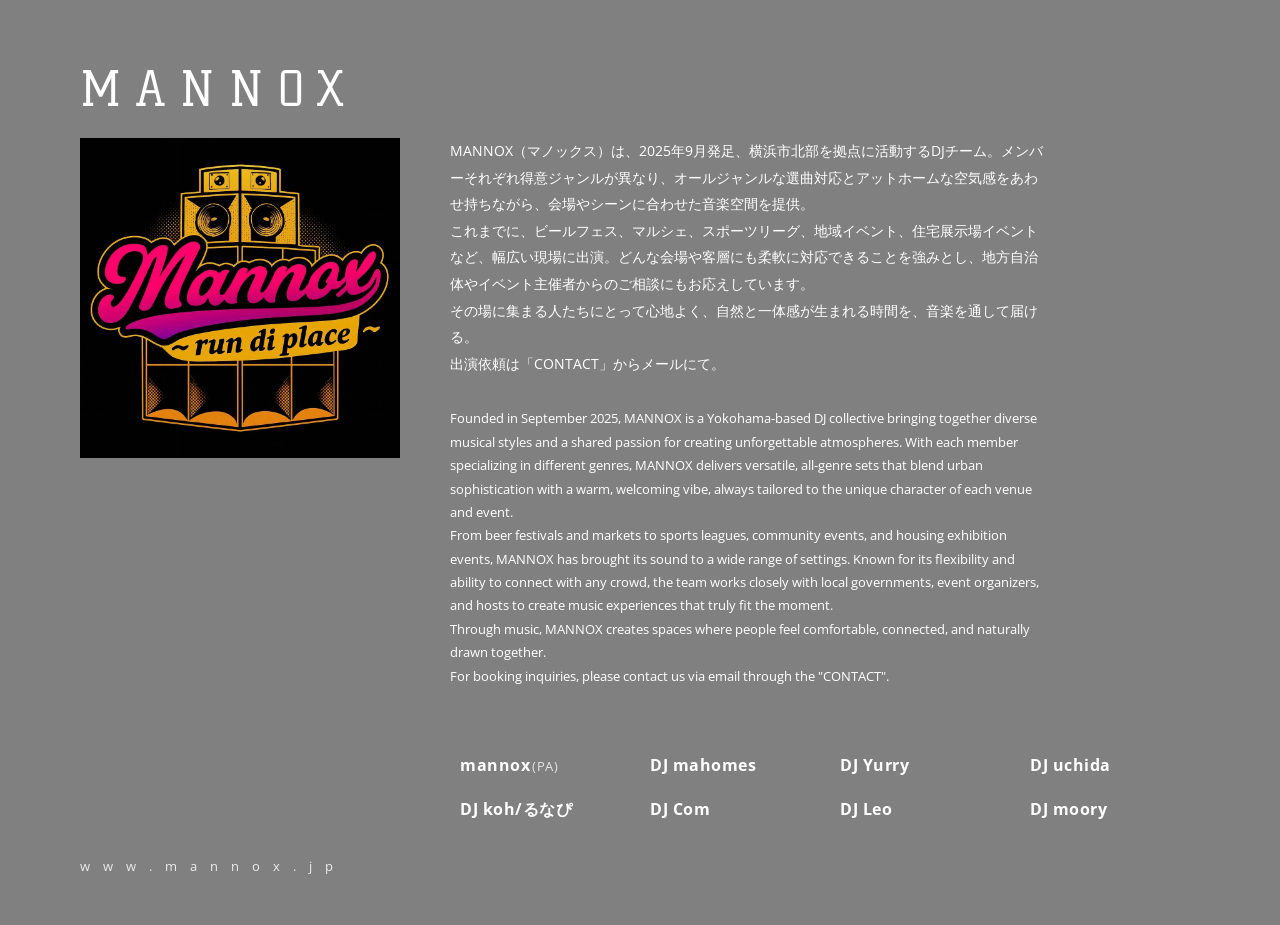
==== about.html @ 06541115 "perf: serve images as WebP with JPEG/PNG fallback - Convert all site images to WebP (q82), reducing " ====
<!DOCTYPE html>
<html lang="ja">
<head>
  <meta charset="UTF-8">
  <meta name="viewport" content="width=device-width, initial-scale=1.0">
  <meta name="description" content="MANNOX - About / DJ Team Profile">
  <title>ABOUT | MANNOX</title>
  <link rel="stylesheet" href="style.css">
  <link rel="stylesheet" href="about.css">
  <link rel="preconnect" href="https://fonts.googleapis.com">
  <link rel="preconnect" href="https://fonts.gstatic.com" crossorigin>
  <link href="https://fonts.googleapis.com/css2?family=Kelly+Slab&family=Open+Sans:wght@400;700&display=swap" rel="stylesheet">
</head>
<body>
  <div class="site-container about-page">
    <!-- Header / Logo -->
    <header class="header">
      <h1 class="logo"><a href="index.html" class="logo-link">MANNOX</a></h1>
    </header>

    <!-- Main Content -->
    <main class="about-content">
      <!-- Left: Image -->
      <div class="about-image">
        <img id="about-hero" src="images/hero.webp" onerror="this.onerror=null;this.src='images/hero.jpg';" alt="MANNOX DJ Team">
      </div>

      <!-- Right: Biography Text -->
      <div class="about-text">
        <!-- Japanese -->
        <div class="bio-ja">
          <p>MANNOX（マノックス）は、2025年9月発足、横浜市北部を拠点に活動するDJチーム。メンバーそれぞれ得意ジャンルが異なり、オールジャンルな選曲対応とアットホームな空気感をあわせ持ちながら、会場やシーンに合わせた音楽空間を提供。</p>
          <p>これまでに、ビールフェス、マルシェ、スポーツリーグ、地域イベント、住宅展示場イベントなど、幅広い現場に出演。どんな会場や客層にも柔軟に対応できることを強みとし、地方自治体やイベント主催者からのご相談にもお応えしています。</p>
          <p>その場に集まる人たちにとって心地よく、自然と一体感が生まれる時間を、音楽を通して届ける。</p>
          <p>出演依頼は「CONTACT」からメールにて。</p>
        </div>

        <!-- English -->
        <div class="bio-en">
          <p>Founded in September 2025, MANNOX is a Yokohama-based DJ collective bringing together diverse musical styles and a shared passion for creating unforgettable atmospheres. With each member specializing in different genres, MANNOX delivers versatile, all-genre sets that blend urban sophistication with a warm, welcoming vibe, always tailored to the unique character of each venue and event.</p>
          <p>From beer festivals and markets to sports leagues, community events, and housing exhibition events, MANNOX has brought its sound to a wide range of settings. Known for its flexibility and ability to connect with any crowd, the team works closely with local governments, event organizers, and hosts to create music experiences that truly fit the moment.</p>
          <p>Through music, MANNOX creates spaces where people feel comfortable, connected, and naturally drawn together.</p>
          <p>For booking inquiries, please contact us via email through the "CONTACT".</p>
        </div>
      </div>
    </main>

    <!-- Members Section -->
    <section class="members-section">
      <div class="members-grid">
        <div class="member member-clickable" data-image="images/members/mannox.webp" data-image-fallback="images/members/mannox.jpg">
          <p class="member-name">mannox<span class="member-role">(PA)</span></p>
        </div>
        <div class="member member-clickable" data-image="images/members/mahomes.webp" data-image-fallback="images/members/mahomes.JPG">
          <p class="member-name">DJ mahomes</p>
        </div>
        <div class="member member-clickable" data-image="images/members/Yurry.webp" data-image-fallback="images/members/Yurry.JPG">
          <p class="member-name">DJ Yurry</p>
        </div>
        <div class="member member-clickable" data-image="images/members/uchida.webp" data-image-fallback="images/members/uchida.jpg">
          <p class="member-name">DJ uchida</p>
        </div>
        <div class="member member-clickable" data-image="images/members/kohluna.webp" data-image-fallback="images/members/kohluna.JPG">
          <p class="member-name">DJ koh/るなぴ</p>
        </div>
        <div class="member member-clickable" data-image="images/members/kom.webp" data-image-fallback="images/members/kom.JPG">
          <p class="member-name">DJ Com</p>
        </div>
        <div class="member member-clickable" data-image="images/members/Leo.webp" data-image-fallback="images/members/Leo.jpg">
          <p class="member-name">DJ Leo</p>
        </div>
        <div class="member member-clickable" data-image="images/members/moory.webp" data-image-fallback="images/members/moory.jpg">
          <p class="member-name">DJ moory</p>
        </div>
      </div>
    </section>

    <!-- Footer -->
    <footer class="footer">
      <p class="footer-url">w w w . m a n n o x . j p</p>
    </footer>
  </div>

  <script>
    document.querySelectorAll('.member-clickable').forEach(function(member) {
      member.addEventListener('click', function() {
        var imageSrc = this.getAttribute('data-image');
        var fallbackSrc = this.getAttribute('data-image-fallback');
        var heroImg = document.getElementById('about-hero');
        heroImg.onerror = function() {
          heroImg.onerror = null;
          heroImg.src = fallbackSrc;
        };
        heroImg.src = imageSrc;
        heroImg.alt = this.querySelector('.member-name').textContent;
        document.querySelectorAll('.member-clickable').forEach(function(m) {
          m.classList.remove('member-active');
        });
        this.classList.add('member-active');
        heroImg.scrollIntoView({ behavior: 'smooth', block: 'start' });
      });
    });
  </script>
</body>
</html>
---- style.css ----
/* ============================================
   MANNOX DJ Team - Official Website
   Based on 80kidz.net layout
   ============================================ */

/* Reset & Base */
*,
*::before,
*::after {
  margin: 0;
  padding: 0;
  box-sizing: border-box;
}

html {
  height: 100%;
}

body {
  font-family: 'Open Sans', 'Helvetica Neue', Arial, sans-serif;
  background-color: #808080;
  color: #ffffff;
  min-height: 100vh;
  -webkit-font-smoothing: antialiased;
  -moz-osx-font-smoothing: grayscale;
}

/* Site Container */
.site-container {
  width: 100%;
  min-height: 100vh;
  padding: 60px 80px 40px;
  display: flex;
  flex-direction: column;
}

/* Header / Logo */
.header {
  margin-bottom: 20px;
}

.logo {
  font-family: 'Kelly Slab', cursive;
  font-size: 48px;
  font-weight: 400;
  letter-spacing: 14px;
  color: #ffffff;
  text-transform: uppercase;
}

/* Main Content - Two Column Layout */
.main-content {
  display: flex;
  align-items: flex-start;
  flex: 1;
}

/* Navigation */
.nav {
  flex-shrink: 0;
  padding-top: 8px;
  width: 260px;
}

.nav-list {
  list-style: none;
  display: flex;
  flex-direction: column;
  gap: 2px;
}

.nav-item {
  line-height: 1;
}

.nav-link {
  font-family: 'Open Sans', sans-serif;
  font-size: 15px;
  font-weight: 700;
  color: #ffffff;
  text-decoration: none;
  letter-spacing: 1.5px;
  display: inline-block;
  padding: 5px 0;
  transition: opacity 0.3s ease;
}

.nav-link:hover {
  opacity: 0.7;
}

/* Hero Image */
.hero-image {
  flex: 1;
  display: flex;
  align-items: flex-start;
  justify-content: flex-end;
}

.hero-image img {
  width: 100%;
  max-width: 700px;
  height: auto;
  display: block;
  object-fit: cover;
}

/* Footer */
.footer {
  margin-top: auto;
  padding-top: 30px;
  padding-bottom: 10px;
}

.footer-url {
  font-family: 'Open Sans', sans-serif;
  font-size: 13px;
  font-weight: 400;
  letter-spacing: 5px;
  color: #ffffff;
  opacity: 0.85;
}

/* ============================================
   Responsive Design
   ============================================ */

/* Large Desktop */
@media screen and (min-width: 1400px) {
  .site-container {
    padding: 70px 100px 50px;
  }

  .logo {
    font-size: 56px;
  }

  .hero-image img {
    max-width: 800px;
  }
}

/* Tablet */
@media screen and (max-width: 900px) {
  .site-container {
    padding: 40px 40px 30px;
  }

  .logo {
    font-size: 36px;
    letter-spacing: 10px;
  }

  .nav {
    width: 200px;
  }

  .nav-link {
    font-size: 13px;
  }

  .hero-image img {
    max-width: 100%;
  }
}

/* Mobile */
@media screen and (max-width: 640px) {
  .site-container {
    padding: 30px 20px 20px;
    min-height: 100vh;
  }

  .header {
    margin-bottom: 16px;
  }

  .logo {
    font-size: 28px;
    letter-spacing: 6px;
  }

  .main-content {
    flex-direction: column;
    gap: 24px;
  }

  .nav {
    width: 100%;
    padding-top: 0;
  }

  .nav-list {
    gap: 0;
  }

  .nav-link {
    font-size: 14px;
    padding: 4px 0;
  }

  .hero-image {
    justify-content: center;
  }

  .hero-image img {
    max-width: 100%;
  }

  .footer {
    padding-top: 24px;
  }

  .footer-url {
    font-size: 11px;
    letter-spacing: 3px;
  }
}
---- about.css ----
/* ============================================
   MANNOX DJ Team - About Page Styles
   Based on 80kidz.net/biography layout
   ============================================ */

/* Logo link */
.logo-link {
  color: #ffffff;
  text-decoration: none;
}

.logo-link:hover {
  opacity: 0.7;
  transition: opacity 0.3s ease;
}

/* About Page Container */
.about-page {
  justify-content: flex-start;
}

/* About Content - Two Column Layout */
.about-content {
  display: flex;
  align-items: flex-start;
  gap: 50px;
  margin-bottom: 50px;
}

/* About Image */
.about-image {
  flex-shrink: 0;
  width: 320px;
}

.about-image img {
  width: 100%;
  height: auto;
  display: block;
  object-fit: cover;
}

/* About Text */
.about-text {
  flex: 1;
  max-width: 600px;
}

.bio-ja {
  margin-bottom: 30px;
}

.bio-ja p,
.bio-en p {
  font-family: 'Open Sans', sans-serif;
  font-size: 14px;
  line-height: 1.9;
  color: #ffffff;
  margin-bottom: 0;
}

.bio-en {
  margin-top: 30px;
}

.bio-en p {
  font-size: 13px;
  line-height: 1.8;
}

/* Members Section */
.members-section {
  margin-top: 10px;
  padding-left: 370px;
}

.members-grid {
  display: flex;
  flex-wrap: wrap;
  gap: 10px 50px;
}

.member {
  min-width: 140px;
}

.member-name {
  font-family: 'Open Sans', sans-serif;
  font-size: 16px;
  font-weight: 700;
  color: #ffffff;
  letter-spacing: 0.5px;
}

.member-role {
  font-weight: 400;
  font-size: 13px;
  margin-left: 2px;
  opacity: 0.8;
}

/* Clickable Members */
.member-clickable {
  cursor: pointer;
  padding: 6px 10px;
  border-radius: 4px;
  transition: background-color 0.3s ease, opacity 0.3s ease;
}

.member-clickable:hover {
  background-color: rgba(255, 255, 255, 0.15);
}

.member-active {
  background-color: rgba(255, 255, 255, 0.2);
}

.member-active .member-name {
  text-decoration: underline;
  text-underline-offset: 3px;
}

/* ============================================
   Responsive Design - About Page
   ============================================ */

/* Tablet */
@media screen and (max-width: 900px) {
  .about-content {
    gap: 30px;
  }

  .about-image {
    width: 250px;
  }

  .members-section {
    padding-left: 280px;
  }

  .bio-ja p,
  .bio-en p {
    font-size: 13px;
  }
}

/* Mobile */
@media screen and (max-width: 640px) {
  .about-content {
    flex-direction: column;
    gap: 24px;
  }

  .about-image {
    width: 100%;
    max-width: 320px;
  }

  .about-text {
    max-width: 100%;
  }

  .bio-ja p,
  .bio-en p {
    font-size: 13px;
    line-height: 1.8;
  }

  .members-section {
    padding-left: 0;
    margin-top: 20px;
  }

  .members-grid {
    gap: 8px 30px;
  }

  .member-name {
    font-size: 14px;
  }
}
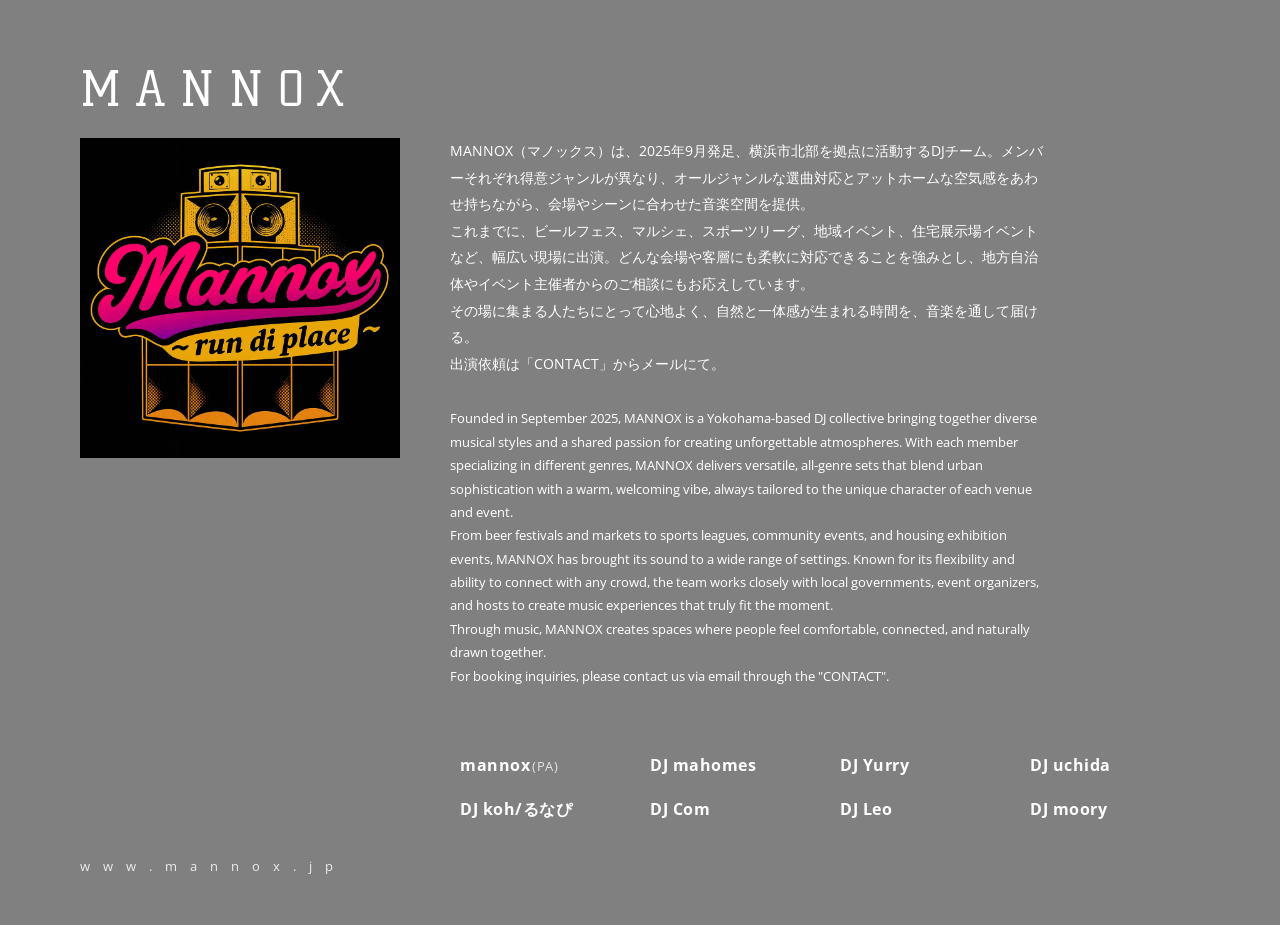
==== commit 1f24b1be: "fix: update kom image path to com.JPG and refresh moory photo Co-Authored-By: Claude Sonnet 5 <norep" ====
--- a/about.html
+++ b/about.html
@@ -22,7 +22,7 @@
     <main class="about-content">
       <!-- Left: Image -->
       <div class="about-image">
-        <img id="about-hero" src="images/hero.webp" onerror="this.onerror=null;this.src='images/hero.jpg';" alt="MANNOX DJ Team">
+        <img id="about-hero" src="images/hero.jpg" alt="MANNOX DJ Team">
       </div>
 
       <!-- Right: Biography Text -->
@@ -48,28 +48,28 @@
     <!-- Members Section -->
     <section class="members-section">
       <div class="members-grid">
-        <div class="member member-clickable" data-image="images/members/mannox.webp" data-image-fallback="images/members/mannox.jpg">
+        <div class="member member-clickable" data-image="images/members/mannox.jpg">
           <p class="member-name">mannox<span class="member-role">(PA)</span></p>
         </div>
-        <div class="member member-clickable" data-image="images/members/mahomes.webp" data-image-fallback="images/members/mahomes.JPG">
+        <div class="member member-clickable" data-image="images/members/mahomes.JPG">
           <p class="member-name">DJ mahomes</p>
         </div>
-        <div class="member member-clickable" data-image="images/members/Yurry.webp" data-image-fallback="images/members/Yurry.JPG">
+        <div class="member member-clickable" data-image="images/members/Yurry.JPG">
           <p class="member-name">DJ Yurry</p>
         </div>
-        <div class="member member-clickable" data-image="images/members/uchida.webp" data-image-fallback="images/members/uchida.jpg">
+        <div class="member member-clickable" data-image="images/members/uchida.jpg">
           <p class="member-name">DJ uchida</p>
         </div>
-        <div class="member member-clickable" data-image="images/members/kohluna.webp" data-image-fallback="images/members/kohluna.JPG">
+        <div class="member member-clickable" data-image="images/members/kohluna.JPG">
           <p class="member-name">DJ koh/るなぴ</p>
         </div>
-        <div class="member member-clickable" data-image="images/members/kom.webp" data-image-fallback="images/members/kom.JPG">
+        <div class="member member-clickable" data-image="images/members/com.JPG">
           <p class="member-name">DJ Com</p>
         </div>
-        <div class="member member-clickable" data-image="images/members/Leo.webp" data-image-fallback="images/members/Leo.jpg">
+        <div class="member member-clickable" data-image="images/members/Leo.jpg">
           <p class="member-name">DJ Leo</p>
         </div>
-        <div class="member member-clickable" data-image="images/members/moory.webp" data-image-fallback="images/members/moory.jpg">
+        <div class="member member-clickable" data-image="images/members/moory.jpg">
           <p class="member-name">DJ moory</p>
         </div>
       </div>
@@ -85,12 +85,7 @@
     document.querySelectorAll('.member-clickable').forEach(function(member) {
       member.addEventListener('click', function() {
         var imageSrc = this.getAttribute('data-image');
-        var fallbackSrc = this.getAttribute('data-image-fallback');
         var heroImg = document.getElementById('about-hero');
-        heroImg.onerror = function() {
-          heroImg.onerror = null;
-          heroImg.src = fallbackSrc;
-        };
         heroImg.src = imageSrc;
         heroImg.alt = this.querySelector('.member-name').textContent;
         document.querySelectorAll('.member-clickable').forEach(function(m) {
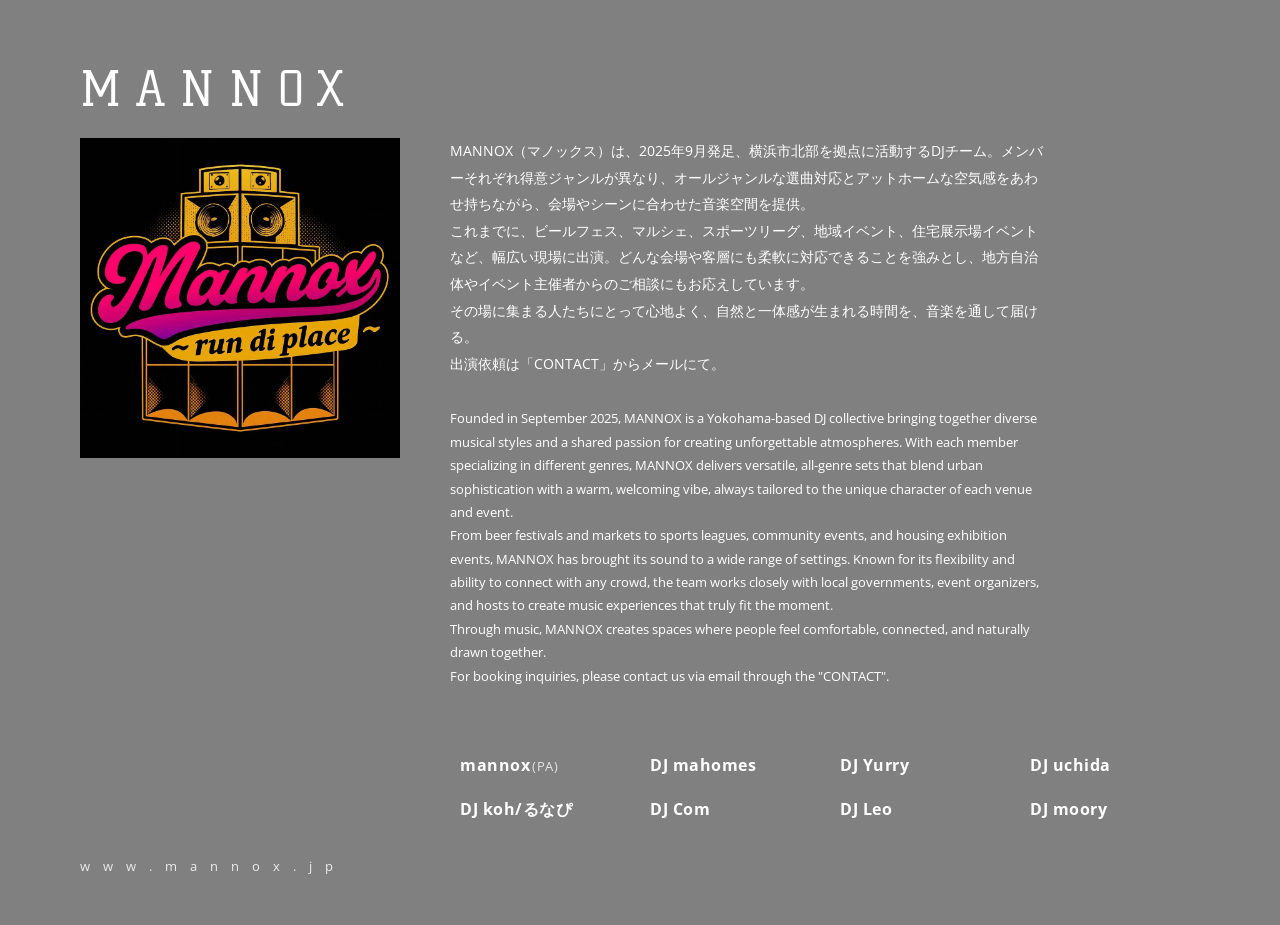
==== commit f8043f01: "merge: bring in com.JPG path rename and moory photo update" ====
--- a/about.html
+++ b/about.html
@@ -22,7 +22,7 @@
     <main class="about-content">
       <!-- Left: Image -->
       <div class="about-image">
-        <img id="about-hero" src="images/hero.jpg" alt="MANNOX DJ Team">
+        <img id="about-hero" src="images/hero.webp" onerror="this.onerror=null;this.src='images/hero.jpg';" alt="MANNOX DJ Team">
       </div>
 
       <!-- Right: Biography Text -->
@@ -48,28 +48,28 @@
     <!-- Members Section -->
     <section class="members-section">
       <div class="members-grid">
-        <div class="member member-clickable" data-image="images/members/mannox.jpg">
+        <div class="member member-clickable" data-image="images/members/mannox.webp" data-image-fallback="images/members/mannox.jpg">
           <p class="member-name">mannox<span class="member-role">(PA)</span></p>
         </div>
-        <div class="member member-clickable" data-image="images/members/mahomes.JPG">
+        <div class="member member-clickable" data-image="images/members/mahomes.webp" data-image-fallback="images/members/mahomes.JPG">
           <p class="member-name">DJ mahomes</p>
         </div>
-        <div class="member member-clickable" data-image="images/members/Yurry.JPG">
+        <div class="member member-clickable" data-image="images/members/Yurry.webp" data-image-fallback="images/members/Yurry.JPG">
           <p class="member-name">DJ Yurry</p>
         </div>
-        <div class="member member-clickable" data-image="images/members/uchida.jpg">
+        <div class="member member-clickable" data-image="images/members/uchida.webp" data-image-fallback="images/members/uchida.jpg">
           <p class="member-name">DJ uchida</p>
         </div>
-        <div class="member member-clickable" data-image="images/members/kohluna.JPG">
+        <div class="member member-clickable" data-image="images/members/kohluna.webp" data-image-fallback="images/members/kohluna.JPG">
           <p class="member-name">DJ koh/るなぴ</p>
         </div>
-        <div class="member member-clickable" data-image="images/members/com.JPG">
+        <div class="member member-clickable" data-image="images/members/com.webp" data-image-fallback="images/members/com.JPG">
           <p class="member-name">DJ Com</p>
         </div>
-        <div class="member member-clickable" data-image="images/members/Leo.jpg">
+        <div class="member member-clickable" data-image="images/members/Leo.webp" data-image-fallback="images/members/Leo.jpg">
           <p class="member-name">DJ Leo</p>
         </div>
-        <div class="member member-clickable" data-image="images/members/moory.jpg">
+        <div class="member member-clickable" data-image="images/members/moory.webp" data-image-fallback="images/members/moory.jpg">
           <p class="member-name">DJ moory</p>
         </div>
       </div>
@@ -85,7 +85,12 @@
     document.querySelectorAll('.member-clickable').forEach(function(member) {
       member.addEventListener('click', function() {
         var imageSrc = this.getAttribute('data-image');
+        var fallbackSrc = this.getAttribute('data-image-fallback');
         var heroImg = document.getElementById('about-hero');
+        heroImg.onerror = function() {
+          heroImg.onerror = null;
+          heroImg.src = fallbackSrc;
+        };
         heroImg.src = imageSrc;
         heroImg.alt = this.querySelector('.member-name').textContent;
         document.querySelectorAll('.member-clickable').forEach(function(m) {
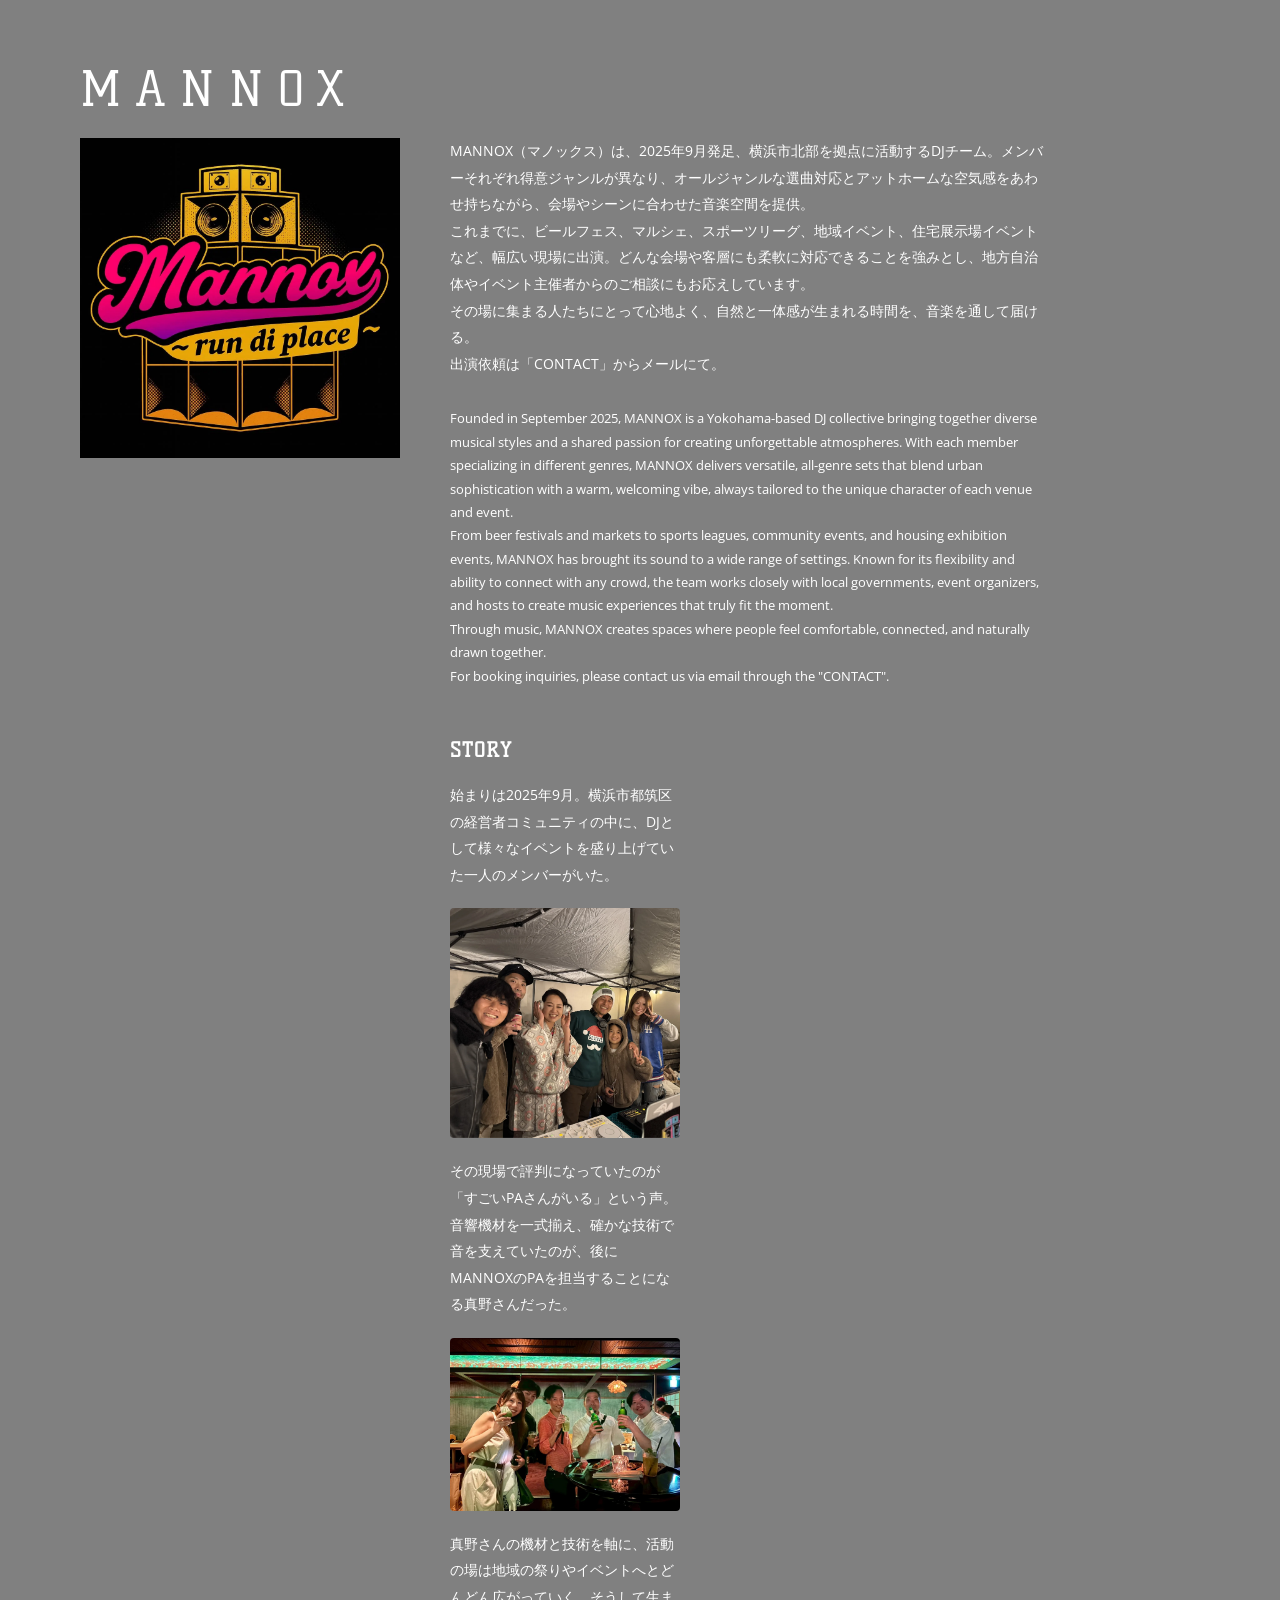
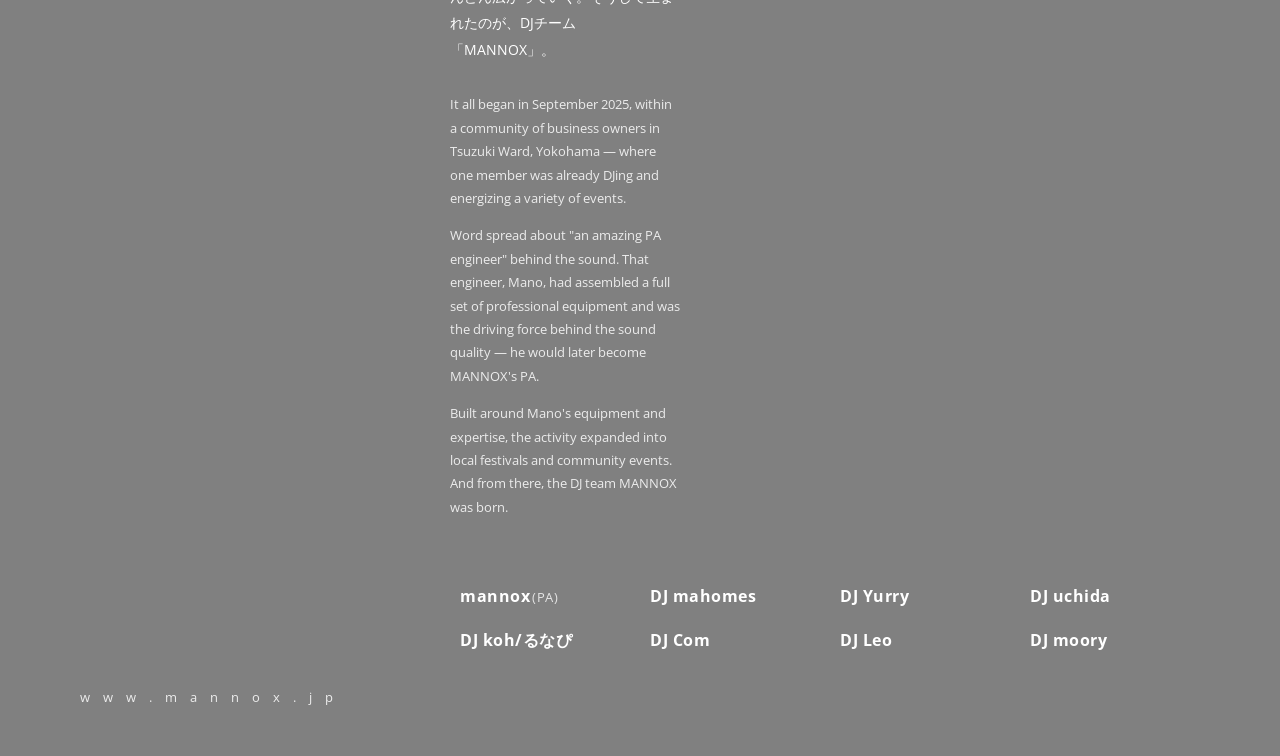
==== commit 3ad0b216: "feat: add MANNOX origin story section to ABOUT page Adds a STORY section between the intro bio and m" ====
--- a/about.html
+++ b/about.html
@@ -44,6 +44,33 @@
         </div>
       </div>
     </main>
+
+    <!-- Story Section -->
+    <section class="story-section">
+      <h2 class="story-heading">STORY</h2>
+      <div class="story-block">
+        <div class="story-ja">
+          <p>始まりは2025年9月。横浜市都筑区の経営者コミュニティの中に、DJとして様々なイベントを盛り上げていた一人のメンバーがいた。</p>
+        </div>
+        <div class="story-image">
+          <img src="images/gallery/beerfes.webp" onerror="this.onerror=null;this.src='images/gallery/beerfes.JPG';" alt="MANNOX Event">
+        </div>
+        <div class="story-ja">
+          <p>その現場で評判になっていたのが「すごいPAさんがいる」という声。音響機材を一式揃え、確かな技術で音を支えていたのが、後にMANNOXのPAを担当することになる真野さんだった。</p>
+        </div>
+        <div class="story-image">
+          <img src="images/gallery/IMG_4090.webp" alt="MANNOX Event">
+        </div>
+        <div class="story-ja">
+          <p>真野さんの機材と技術を軸に、活動の場は地域の祭りやイベントへとどんどん広がっていく。そうして生まれたのが、DJチーム「MANNOX」。</p>
+        </div>
+        <div class="story-en">
+          <p>It all began in September 2025, within a community of business owners in Tsuzuki Ward, Yokohama — where one member was already DJing and energizing a variety of events.</p>
+          <p>Word spread about "an amazing PA engineer" behind the sound. That engineer, Mano, had assembled a full set of professional equipment and was the driving force behind the sound quality — he would later become MANNOX's PA.</p>
+          <p>Built around Mano's equipment and expertise, the activity expanded into local festivals and community events. And from there, the DJ team MANNOX was born.</p>
+        </div>
+      </div>
+    </section>
 
     <!-- Members Section -->
     <section class="members-section">
--- a/about.css
+++ b/about.css
@@ -66,6 +66,56 @@
 .bio-en p {
   font-size: 13px;
   line-height: 1.8;
+}
+
+/* Story Section */
+.story-section {
+  margin-bottom: 50px;
+  max-width: 600px;
+  padding-left: 370px;
+}
+
+.story-heading {
+  font-family: 'Kelly Slab', cursive;
+  font-size: 20px;
+  color: #ffffff;
+  letter-spacing: 1px;
+  margin-bottom: 20px;
+}
+
+.story-block {
+  display: flex;
+  flex-direction: column;
+  gap: 20px;
+}
+
+.story-ja p,
+.story-en p {
+  font-family: 'Open Sans', sans-serif;
+  font-size: 14px;
+  line-height: 1.9;
+  color: #ffffff;
+  margin-bottom: 0;
+}
+
+.story-en {
+  margin-top: 10px;
+  display: flex;
+  flex-direction: column;
+  gap: 14px;
+}
+
+.story-en p {
+  font-size: 13px;
+  line-height: 1.8;
+  opacity: 0.85;
+}
+
+.story-image img {
+  width: 100%;
+  height: auto;
+  display: block;
+  border-radius: 4px;
 }
 
 /* Members Section */
@@ -138,6 +188,10 @@
     padding-left: 280px;
   }
 
+  .story-section {
+    padding-left: 280px;
+  }
+
   .bio-ja p,
   .bio-en p {
     font-size: 13px;
@@ -166,6 +220,11 @@
     line-height: 1.8;
   }
 
+  .story-section {
+    padding-left: 0;
+    max-width: 100%;
+  }
+
   .members-section {
     padding-left: 0;
     margin-top: 20px;
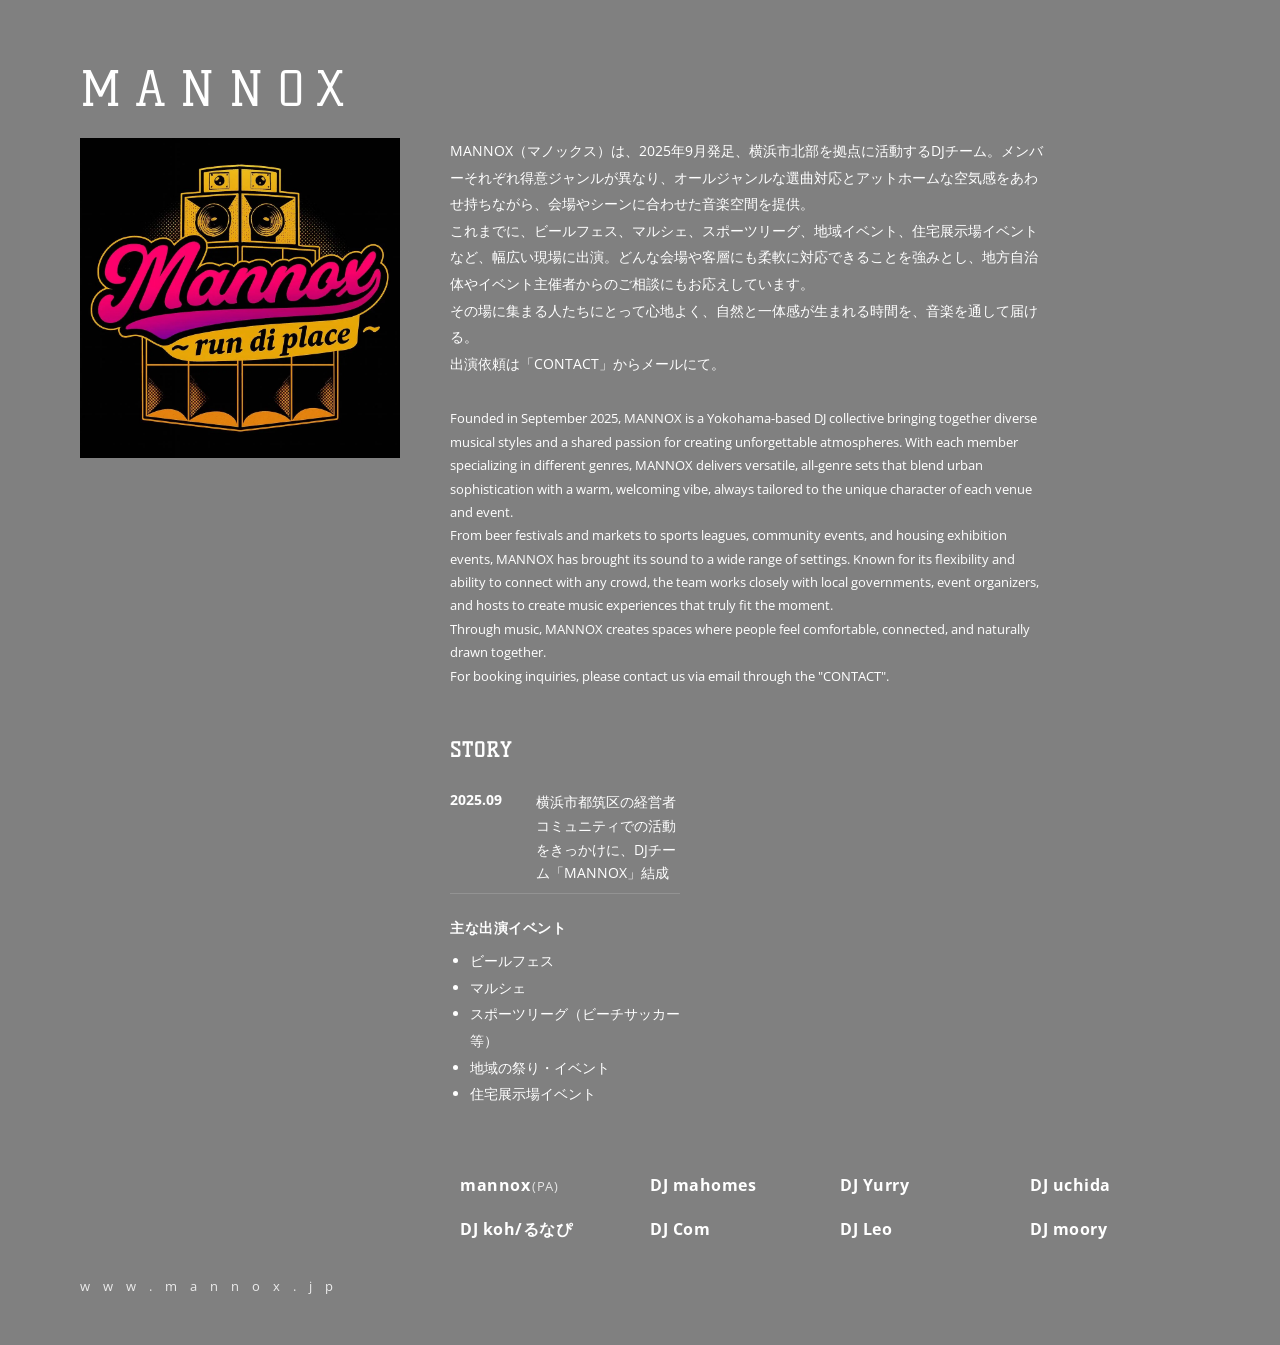
==== commit 5154ee5e: "refactor: simplify STORY section to a timeline + event list Replace the narrative prose with a minim" ====
--- a/about.html
+++ b/about.html
@@ -48,28 +48,20 @@
     <!-- Story Section -->
     <section class="story-section">
       <h2 class="story-heading">STORY</h2>
-      <div class="story-block">
-        <div class="story-ja">
-          <p>始まりは2025年9月。横浜市都筑区の経営者コミュニティの中に、DJとして様々なイベントを盛り上げていた一人のメンバーがいた。</p>
+      <dl class="story-timeline">
+        <div class="story-timeline-item">
+          <dt>2025.09</dt>
+          <dd>横浜市都筑区の経営者コミュニティでの活動をきっかけに、DJチーム「MANNOX」結成</dd>
         </div>
-        <div class="story-image">
-          <img src="images/gallery/beerfes.webp" onerror="this.onerror=null;this.src='images/gallery/beerfes.JPG';" alt="MANNOX Event">
-        </div>
-        <div class="story-ja">
-          <p>その現場で評判になっていたのが「すごいPAさんがいる」という声。音響機材を一式揃え、確かな技術で音を支えていたのが、後にMANNOXのPAを担当することになる真野さんだった。</p>
-        </div>
-        <div class="story-image">
-          <img src="images/gallery/IMG_4090.webp" alt="MANNOX Event">
-        </div>
-        <div class="story-ja">
-          <p>真野さんの機材と技術を軸に、活動の場は地域の祭りやイベントへとどんどん広がっていく。そうして生まれたのが、DJチーム「MANNOX」。</p>
-        </div>
-        <div class="story-en">
-          <p>It all began in September 2025, within a community of business owners in Tsuzuki Ward, Yokohama — where one member was already DJing and energizing a variety of events.</p>
-          <p>Word spread about "an amazing PA engineer" behind the sound. That engineer, Mano, had assembled a full set of professional equipment and was the driving force behind the sound quality — he would later become MANNOX's PA.</p>
-          <p>Built around Mano's equipment and expertise, the activity expanded into local festivals and community events. And from there, the DJ team MANNOX was born.</p>
-        </div>
-      </div>
+      </dl>
+      <h3 class="story-subheading">主な出演イベント</h3>
+      <ul class="story-events">
+        <li>ビールフェス</li>
+        <li>マルシェ</li>
+        <li>スポーツリーグ（ビーチサッカー 等）</li>
+        <li>地域の祭り・イベント</li>
+        <li>住宅展示場イベント</li>
+      </ul>
     </section>
 
     <!-- Members Section -->
--- a/about.css
+++ b/about.css
@@ -83,39 +83,53 @@
   margin-bottom: 20px;
 }
 
-.story-block {
+.story-timeline {
+  margin: 0 0 24px;
+}
+
+.story-timeline-item {
   display: flex;
-  flex-direction: column;
-  gap: 20px;
-}
-
-.story-ja p,
-.story-en p {
+  gap: 16px;
+  padding: 8px 0;
+  border-bottom: 1px solid rgba(255, 255, 255, 0.15);
+}
+
+.story-timeline-item dt {
+  font-family: 'Open Sans', sans-serif;
+  font-weight: 700;
+  font-size: 14px;
+  color: #ffffff;
+  flex-shrink: 0;
+  width: 70px;
+}
+
+.story-timeline-item dd {
+  font-family: 'Open Sans', sans-serif;
+  font-size: 14px;
+  line-height: 1.7;
+  color: #ffffff;
+  margin: 0;
+}
+
+.story-subheading {
+  font-family: 'Open Sans', sans-serif;
+  font-weight: 700;
+  font-size: 14px;
+  color: #ffffff;
+  letter-spacing: 0.5px;
+  margin-bottom: 10px;
+}
+
+.story-events {
+  margin: 0;
+  padding-left: 20px;
+}
+
+.story-events li {
   font-family: 'Open Sans', sans-serif;
   font-size: 14px;
   line-height: 1.9;
   color: #ffffff;
-  margin-bottom: 0;
-}
-
-.story-en {
-  margin-top: 10px;
-  display: flex;
-  flex-direction: column;
-  gap: 14px;
-}
-
-.story-en p {
-  font-size: 13px;
-  line-height: 1.8;
-  opacity: 0.85;
-}
-
-.story-image img {
-  width: 100%;
-  height: auto;
-  display: block;
-  border-radius: 4px;
 }
 
 /* Members Section */
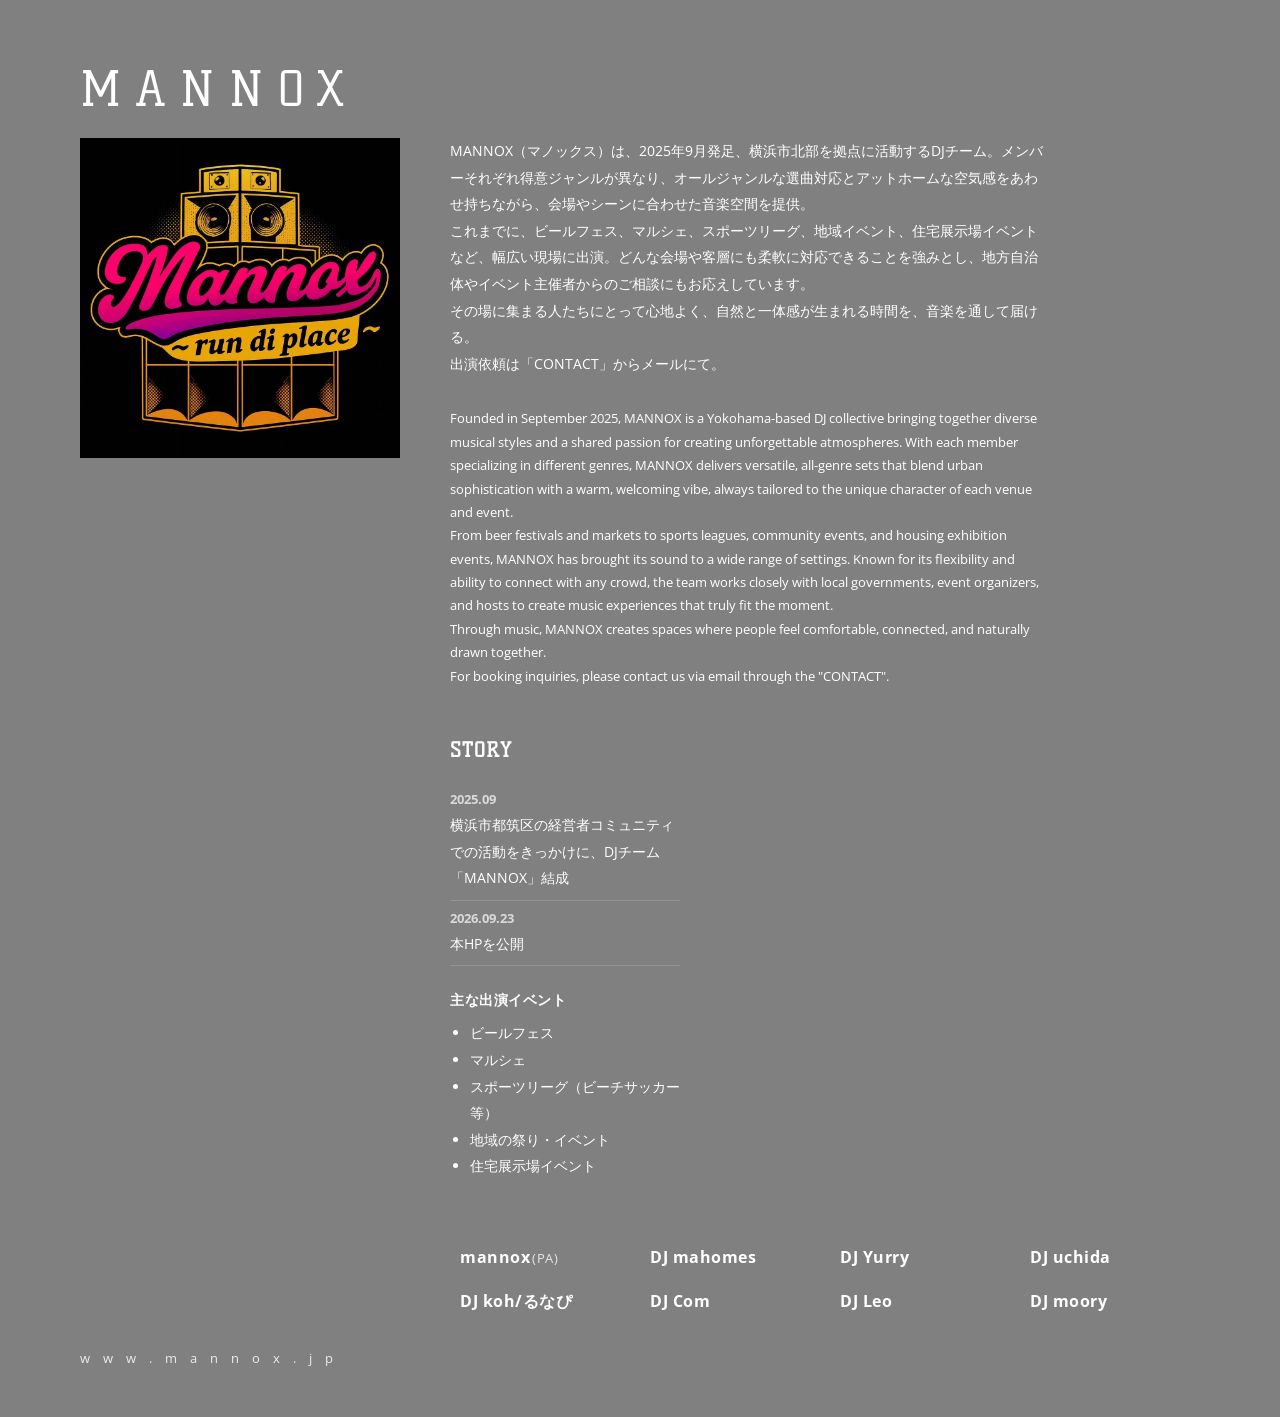
==== commit e1fe5750: "fix: stack STORY timeline date/text vertically, add HP launch entry Vertical stacking lets the descr" ====
--- a/about.html
+++ b/about.html
@@ -52,6 +52,10 @@
         <div class="story-timeline-item">
           <dt>2025.09</dt>
           <dd>横浜市都筑区の経営者コミュニティでの活動をきっかけに、DJチーム「MANNOX」結成</dd>
+        </div>
+        <div class="story-timeline-item">
+          <dt>2026.09.23</dt>
+          <dd>本HPを公開</dd>
         </div>
       </dl>
       <h3 class="story-subheading">主な出演イベント</h3>
--- a/about.css
+++ b/about.css
@@ -88,8 +88,6 @@
 }
 
 .story-timeline-item {
-  display: flex;
-  gap: 16px;
   padding: 8px 0;
   border-bottom: 1px solid rgba(255, 255, 255, 0.15);
 }
@@ -97,16 +95,16 @@
 .story-timeline-item dt {
   font-family: 'Open Sans', sans-serif;
   font-weight: 700;
-  font-size: 14px;
-  color: #ffffff;
-  flex-shrink: 0;
-  width: 70px;
+  font-size: 13px;
+  color: #ffffff;
+  opacity: 0.7;
+  margin-bottom: 4px;
 }
 
 .story-timeline-item dd {
   font-family: 'Open Sans', sans-serif;
   font-size: 14px;
-  line-height: 1.7;
+  line-height: 1.9;
   color: #ffffff;
   margin: 0;
 }
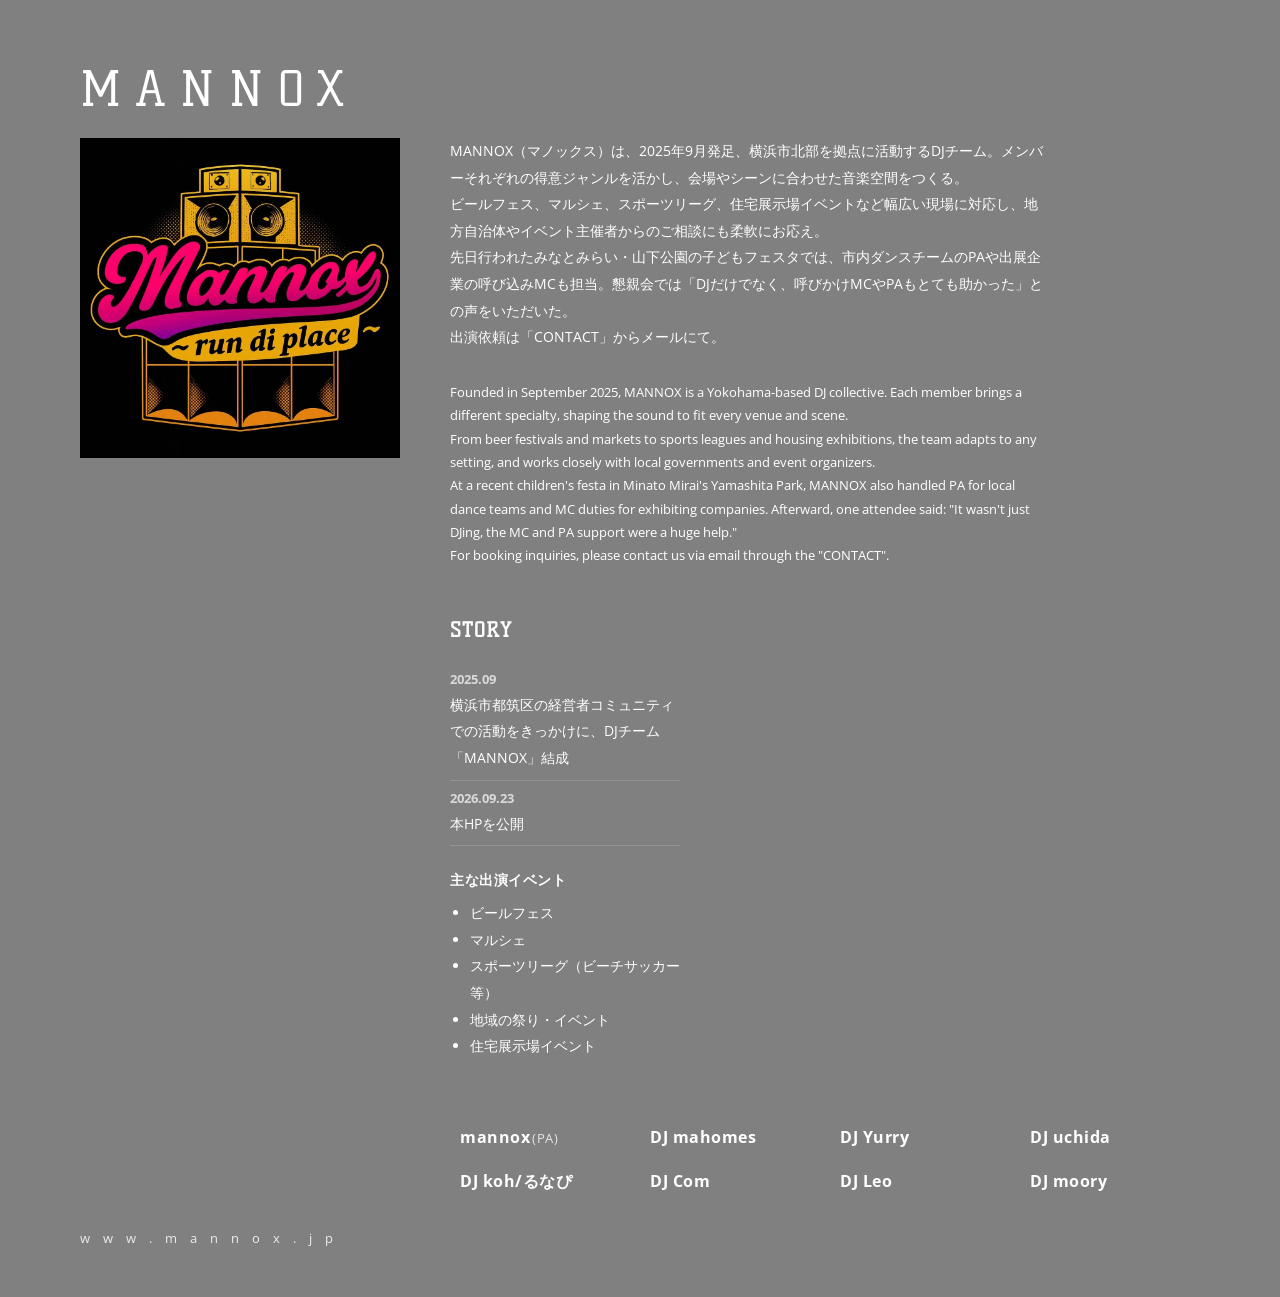
==== commit 27440f62: "copy: tighten ABOUT bio text, add Yamashita Park kids-festa episode Trim the bio-ja/bio-en paragraph" ====
--- a/about.html
+++ b/about.html
@@ -29,17 +29,17 @@
       <div class="about-text">
         <!-- Japanese -->
         <div class="bio-ja">
-          <p>MANNOX（マノックス）は、2025年9月発足、横浜市北部を拠点に活動するDJチーム。メンバーそれぞれ得意ジャンルが異なり、オールジャンルな選曲対応とアットホームな空気感をあわせ持ちながら、会場やシーンに合わせた音楽空間を提供。</p>
-          <p>これまでに、ビールフェス、マルシェ、スポーツリーグ、地域イベント、住宅展示場イベントなど、幅広い現場に出演。どんな会場や客層にも柔軟に対応できることを強みとし、地方自治体やイベント主催者からのご相談にもお応えしています。</p>
-          <p>その場に集まる人たちにとって心地よく、自然と一体感が生まれる時間を、音楽を通して届ける。</p>
+          <p>MANNOX（マノックス）は、2025年9月発足、横浜市北部を拠点に活動するDJチーム。メンバーそれぞれの得意ジャンルを活かし、会場やシーンに合わせた音楽空間をつくる。</p>
+          <p>ビールフェス、マルシェ、スポーツリーグ、住宅展示場イベントなど幅広い現場に対応し、地方自治体やイベント主催者からのご相談にも柔軟にお応え。</p>
+          <p>先日行われたみなとみらい・山下公園の子どもフェスタでは、市内ダンスチームのPAや出展企業の呼び込みMCも担当。懇親会では「DJだけでなく、呼びかけMCやPAもとても助かった」との声をいただいた。</p>
           <p>出演依頼は「CONTACT」からメールにて。</p>
         </div>
 
         <!-- English -->
         <div class="bio-en">
-          <p>Founded in September 2025, MANNOX is a Yokohama-based DJ collective bringing together diverse musical styles and a shared passion for creating unforgettable atmospheres. With each member specializing in different genres, MANNOX delivers versatile, all-genre sets that blend urban sophistication with a warm, welcoming vibe, always tailored to the unique character of each venue and event.</p>
-          <p>From beer festivals and markets to sports leagues, community events, and housing exhibition events, MANNOX has brought its sound to a wide range of settings. Known for its flexibility and ability to connect with any crowd, the team works closely with local governments, event organizers, and hosts to create music experiences that truly fit the moment.</p>
-          <p>Through music, MANNOX creates spaces where people feel comfortable, connected, and naturally drawn together.</p>
+          <p>Founded in September 2025, MANNOX is a Yokohama-based DJ collective. Each member brings a different specialty, shaping the sound to fit every venue and scene.</p>
+          <p>From beer festivals and markets to sports leagues and housing exhibitions, the team adapts to any setting, and works closely with local governments and event organizers.</p>
+          <p>At a recent children's festa in Minato Mirai's Yamashita Park, MANNOX also handled PA for local dance teams and MC duties for exhibiting companies. Afterward, one attendee said: "It wasn't just DJing, the MC and PA support were a huge help."</p>
           <p>For booking inquiries, please contact us via email through the "CONTACT".</p>
         </div>
       </div>
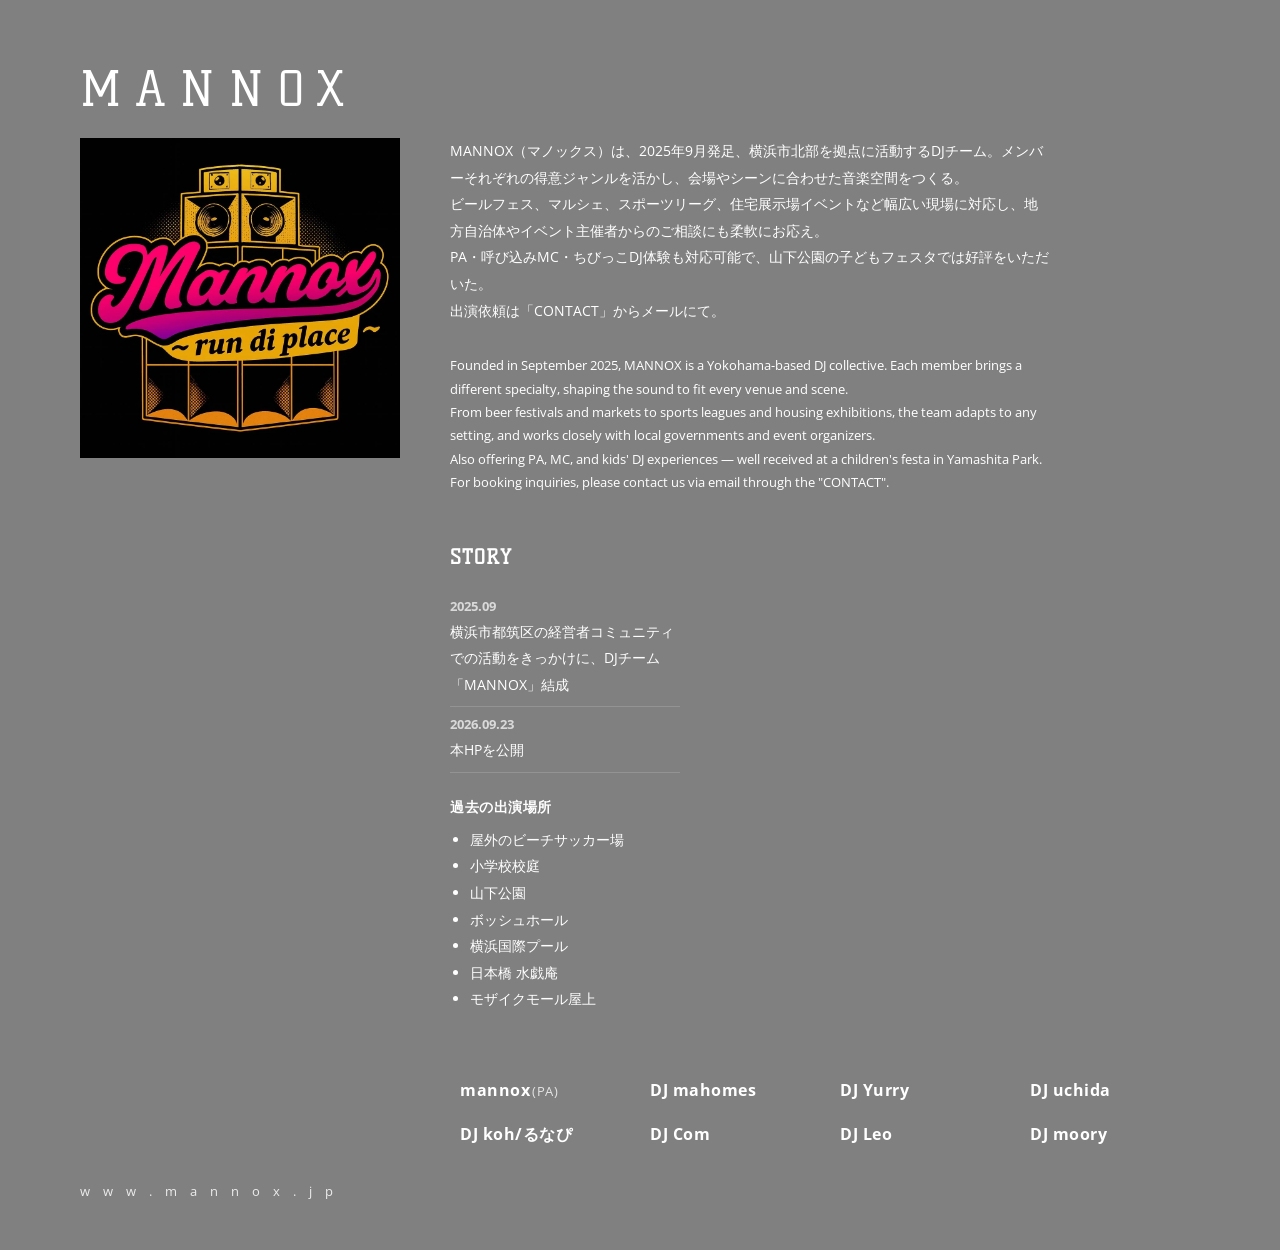
==== commit 68d9d46a: "copy: simplify bio episode, add kids DJ mention, rename venue list - Shorten the Yamashita Park epis" ====
--- a/about.html
+++ b/about.html
@@ -31,7 +31,7 @@
         <div class="bio-ja">
           <p>MANNOX（マノックス）は、2025年9月発足、横浜市北部を拠点に活動するDJチーム。メンバーそれぞれの得意ジャンルを活かし、会場やシーンに合わせた音楽空間をつくる。</p>
           <p>ビールフェス、マルシェ、スポーツリーグ、住宅展示場イベントなど幅広い現場に対応し、地方自治体やイベント主催者からのご相談にも柔軟にお応え。</p>
-          <p>先日行われたみなとみらい・山下公園の子どもフェスタでは、市内ダンスチームのPAや出展企業の呼び込みMCも担当。懇親会では「DJだけでなく、呼びかけMCやPAもとても助かった」との声をいただいた。</p>
+          <p>PA・呼び込みMC・ちびっこDJ体験も対応可能で、山下公園の子どもフェスタでは好評をいただいた。</p>
           <p>出演依頼は「CONTACT」からメールにて。</p>
         </div>
 
@@ -39,7 +39,7 @@
         <div class="bio-en">
           <p>Founded in September 2025, MANNOX is a Yokohama-based DJ collective. Each member brings a different specialty, shaping the sound to fit every venue and scene.</p>
           <p>From beer festivals and markets to sports leagues and housing exhibitions, the team adapts to any setting, and works closely with local governments and event organizers.</p>
-          <p>At a recent children's festa in Minato Mirai's Yamashita Park, MANNOX also handled PA for local dance teams and MC duties for exhibiting companies. Afterward, one attendee said: "It wasn't just DJing, the MC and PA support were a huge help."</p>
+          <p>Also offering PA, MC, and kids' DJ experiences — well received at a children's festa in Yamashita Park.</p>
           <p>For booking inquiries, please contact us via email through the "CONTACT".</p>
         </div>
       </div>
@@ -58,13 +58,15 @@
           <dd>本HPを公開</dd>
         </div>
       </dl>
-      <h3 class="story-subheading">主な出演イベント</h3>
+      <h3 class="story-subheading">過去の出演場所</h3>
       <ul class="story-events">
-        <li>ビールフェス</li>
-        <li>マルシェ</li>
-        <li>スポーツリーグ（ビーチサッカー 等）</li>
-        <li>地域の祭り・イベント</li>
-        <li>住宅展示場イベント</li>
+        <li>屋外のビーチサッカー場</li>
+        <li>小学校校庭</li>
+        <li>山下公園</li>
+        <li>ボッシュホール</li>
+        <li>横浜国際プール</li>
+        <li>日本橋 水戯庵</li>
+        <li>モザイクモール屋上</li>
       </ul>
     </section>
 
